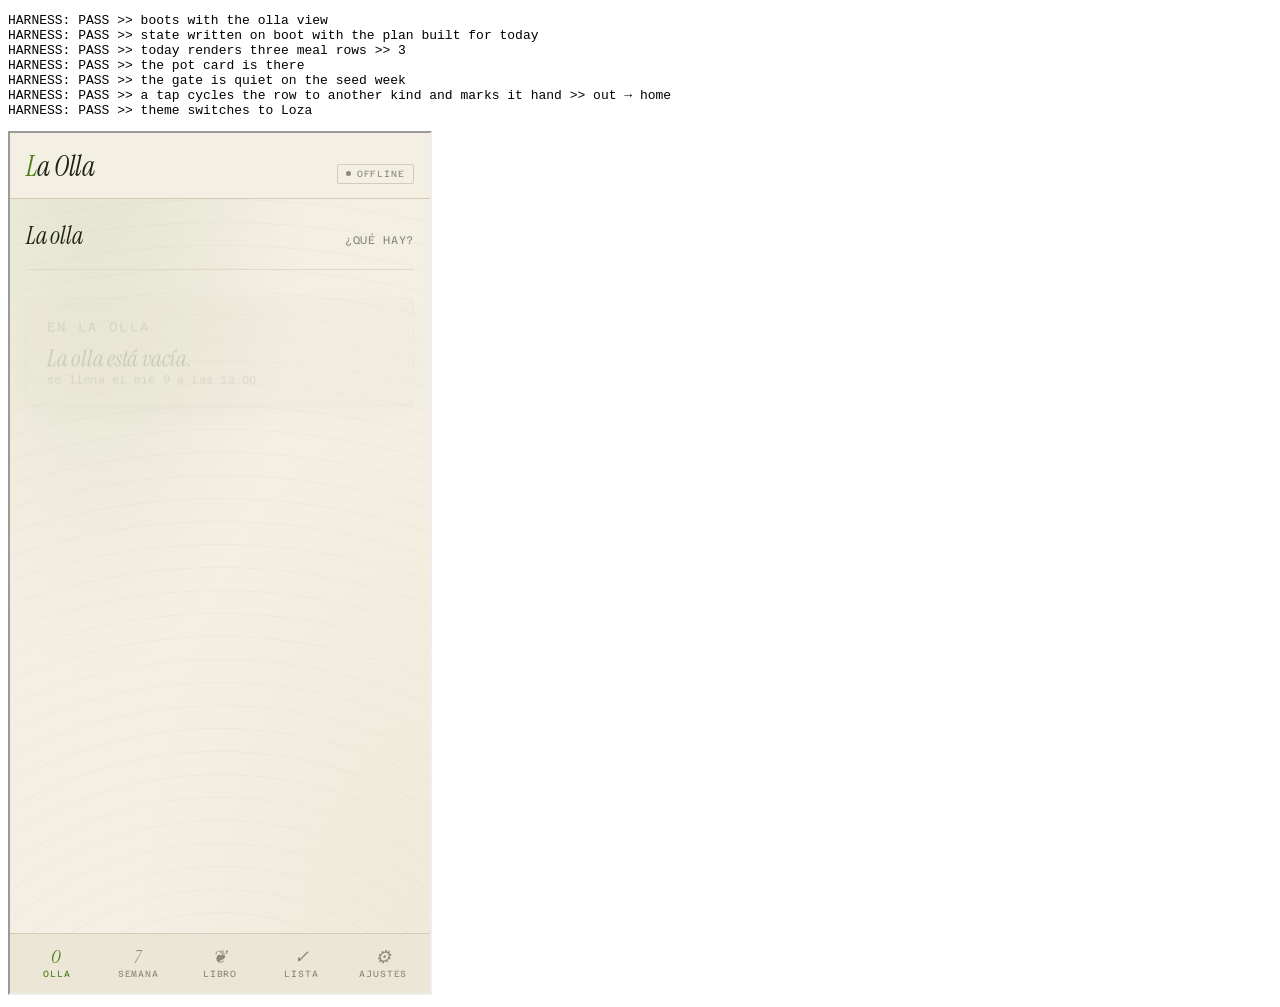
==== test-harness.html @ 9dc95c24 "La Olla v1 — the pot, the week, the book, the list Step 1 of LA-OLLA-PLAN.md. A dinner-stock organ: " ====
<!DOCTYPE html>
<!-- La Olla boot harness: loads index.html in an iframe on a REAL layout, writes HARNESS: PASS/FAIL lines into #out.
     Run: bash gate.sh   (python3 -m http.server → chrome --headless --virtual-time-budget=20000 --dump-dom …/test-harness.html)
     const/let globals are NOT window properties in a classic script, so the harness reaches them with W().eval(name).
     What it pins that node cannot: the app boots on a cold localStorage, today's three rows render, a tap cycles a row and
     the change SURVIVES A RELOAD (persistence smoke-test — a rule of the estate), the theme survives too, the kitchen
     settings render on the way into the sheet, and the sibling gist file is refused by the import path. -->
<html>
<head><meta charset="utf-8"></head>
<body>
<pre id="out"></pre>
<iframe id="f" src="about:blank" style="width:420px;height:860px"></iframe>
<script>
'use strict';
const out = [];
function log(name, ok, extra) { out.push(`HARNESS: ${ok ? 'PASS' : 'FAIL'} >> ${name}${extra ? ' >> ' + extra : ''}`); render(); }
function render() { document.getElementById('out').textContent = out.join('\n'); }
const f = document.getElementById('f');
const sleep = ms => new Promise(r => setTimeout(r, ms));
function W() { return f.contentWindow; }
function D() { return f.contentDocument; }
function q(sel) { return D().querySelector(sel); }
function qa(sel) { return Array.from(D().querySelectorAll(sel)); }
function st() { return JSON.parse(W().localStorage.getItem('olla.v1')); }
async function loadApp() { f.src = 'index.html?h=' + Date.now(); await new Promise(r => f.onload = r); await sleep(700); }
(async () => {
  try {
    localStorage.clear();
    await loadApp();
    const today = W().eval('OLLAUI').todayYmd();
    log('boots with the olla view', q('#current-view') && q('#current-view').textContent === 'La olla');
    log('state written on boot with the plan built for today', !!(st() && st().plan && st().plan.days[today]));
    log('today renders three meal rows', qa('#app-root .meal-row').length === 3, String(qa('#app-root .meal-row').length));
    log('the pot card is there', !!q('#app-root .olla-card'));
    log('the gate is quiet on the seed week', !q('#app-root .refusals'), q('#app-root .refusals') && q('#app-root .refusals').textContent.slice(0, 120));
    // tap the lunch kind pill: it must move to the next kind the gate accepts, and be marked hand
    const lunchBefore = st().plan.days[today].lunch.kind;
    q('#app-root .meal-row[data-slot="lunch"] .kind').click(); await sleep(150);
    const lunchAfter = st().plan.days[today].lunch;
    log('a tap cycles the row to another kind and marks it hand', lunchAfter.kind !== lunchBefore && lunchAfter.hand === true, lunchBefore + ' → ' + lunchAfter.kind);
    // theme
    W().document.querySelector('[data-theme-pick="tokyo"]').click(); await sleep(100);
    log('theme switches to Loza', D().documentElement.getAttribute('data-theme') === 'tokyo');
    // RELOAD: the hand row and the theme must survive; the rebuilt week must keep the hand row
    await loadApp();
    const again = st().plan.days[today].lunch;
    log('RELOAD keeps the hand-set lunch', again.kind === lunchAfter.kind && again.hand === true, JSON.stringify(again));
    log('RELOAD keeps the theme', D().documentElement.getAttribute('data-theme') === 'tokyo');
    log('the pill shows the persisted kind', q('#app-root .meal-row[data-slot="lunch"] .kind').classList.contains('k-' + again.kind));
    // week view + list view
    qa('#bottom-tabs .tab[data-view="semana"]')[0].click(); await sleep(100);
    log('semana renders seven day cards', qa('#app-root .day-card').length === 7, String(qa('#app-root .day-card').length));
    log('at least one day cooks (a cook row exists)', qa('#app-root .cook-row').length >= 1);
    qa('#bottom-tabs .tab[data-view="lista"]')[0].click(); await sleep(100);
    log('lista derives items', qa('#app-root .list li').length >= 5, String(qa('#app-root .list li').length));
    const firstItem = q('#app-root .list li input'); const nm = firstItem.dataset.n; firstItem.click(); await sleep(100);
    log('checking an item persists', st().groceries.checked[nm] === true);
    // recipe sheet
    qa('#bottom-tabs .tab[data-view="libro"]')[0].click(); await sleep(100);
    q('#app-root .recipe-line').click(); await sleep(100);
    log('a recipe opens the sheet with steps', q('#recipe-modal').open && qa('#recipe-body .steps li').length >= 2);
    q('#recipe-close').click(); await sleep(50);
    // settings: the kitchen section renders on the way in
    qa('#bottom-tabs .tab[data-tab="settings"]')[0].click(); await sleep(150);
    log('kitchen settings render inside the sheet', q('#settings-modal').open && qa('#kitchen-settings input[data-k="win"]').length === 7);
    // closing a Wednesday window from the sheet must rebuild the week
    const wed = qa('#kitchen-settings input[data-k="win"]').find(i => i.dataset.dow === '3');
    wed.value = ''; wed.dispatchEvent(new (W().Event)('change', { bubbles: true })); await sleep(150);
    log('an emptied window is stored', Array.isArray(st().settings.cookWindows['3']) && st().settings.cookWindows['3'].length === 0);
    // import path refuses a sibling's file
    log('looksLikeMyState refuses cuaderno.json', W().eval('looksLikeMyState')({ settings: {}, exercises: [], sessions: [] }) === false);
    log('looksLikeMyState accepts our state', W().eval('looksLikeMyState')(st()) === true);
    // the shell's UTC today() is not what the app reads
    log('the app reads the LOCAL day', typeof W().eval('OLLAUI').todayYmd() === 'string' && W().eval('OLLAUI').todayYmd() === W().eval('OLLA').ymd(new (W().Date)()));
    // CONTROL — this harness must be able to go red: a deliberately wrong assertion, expected FAIL, counted by gate.sh
    log('CONTROL (must read FAIL): the seed week has zero meal rows', qa('#app-root .meal-row').length === 0 && false);
  } catch (e) { log('harness crashed', false, String(e && e.stack || e).slice(0, 300)); }
  out.push('HARNESS: DONE'); render();
})();
</script>
</body>
</html>
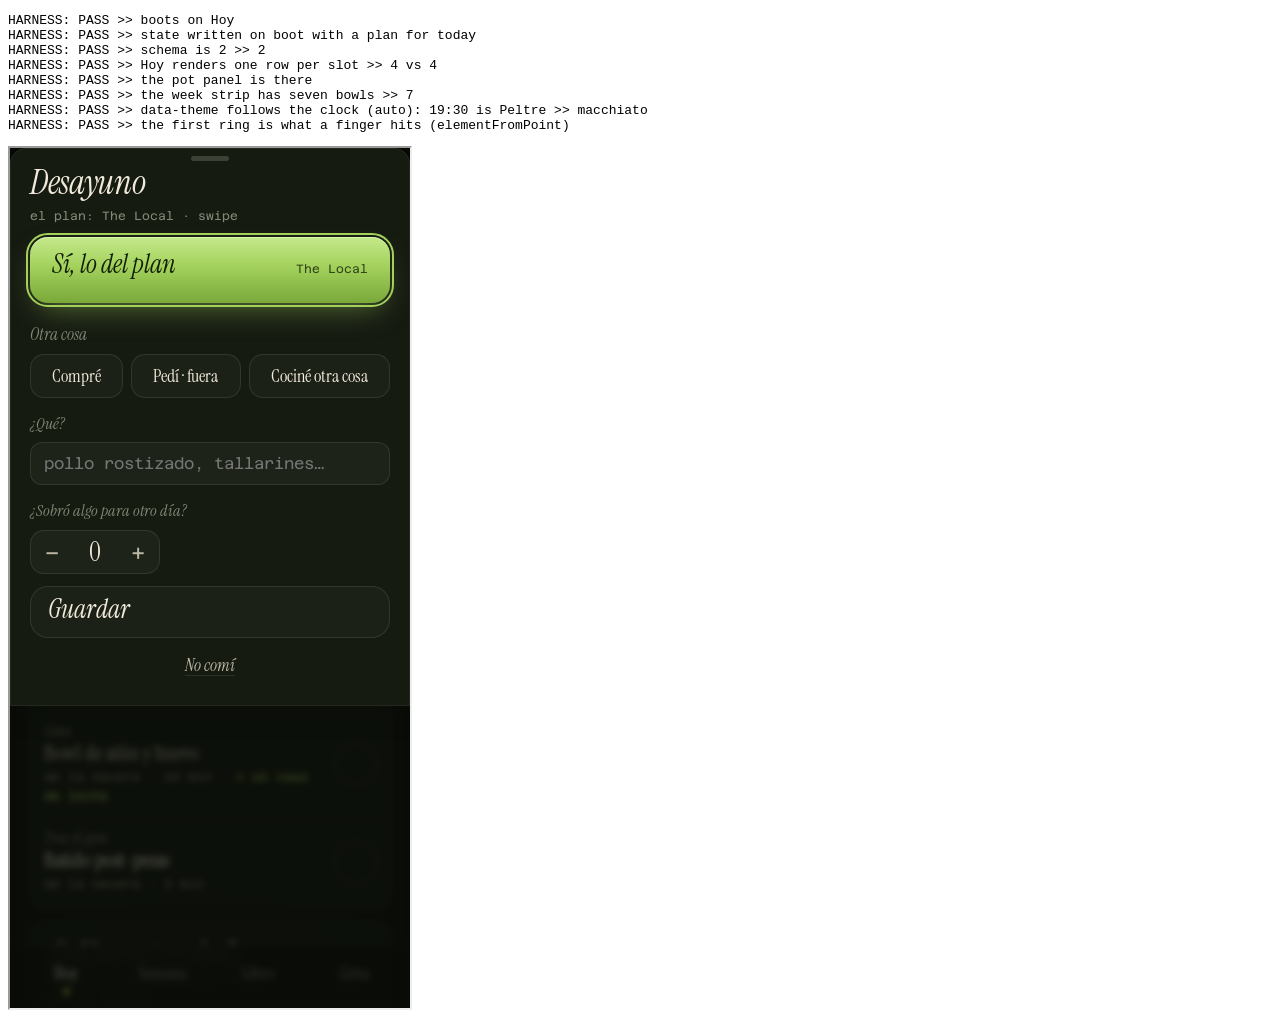
==== commit 4a955995: "La Olla v2: engine fixes + the «Peltre negro» UI spliced in, gate green Engine after its review/fix " ====
--- a/test-harness.html
+++ b/test-harness.html
@@ -1,15 +1,18 @@
 <!DOCTYPE html>
-<!-- La Olla boot harness: loads index.html in an iframe on a REAL layout, writes HARNESS: PASS/FAIL lines into #out.
-     Run: bash gate.sh   (python3 -m http.server → chrome --headless --virtual-time-budget=20000 --dump-dom …/test-harness.html)
-     const/let globals are NOT window properties in a classic script, so the harness reaches them with W().eval(name).
-     What it pins that node cannot: the app boots on a cold localStorage, today's three rows render, a tap cycles a row and
-     the change SURVIVES A RELOAD (persistence smoke-test — a rule of the estate), the theme survives too, the kitchen
-     settings render on the way into the sheet, and the sibling gist file is refused by the import path. -->
+<!-- La Olla v2 boot harness: loads index.html in an iframe on a REAL layout and writes HARNESS: PASS/FAIL lines into #out.
+     Run: bash gate.sh. const/let globals are not window properties in a classic script, so app globals are reached
+     with W().eval(name). What it pins that node cannot: a cold boot renders Hoy; a tap on a meal's ring opens the
+     sheet and «Sí, lo del plan» lands in the REALITY log and SURVIVES A RELOAD; a hand row set in La semana survives
+     a reload; the recipe sheet scales its quantities; the cook-along opens, steps, keeps its session across a reload;
+     La lista checks persist per (item, trip); the kitchen settings render; the sibling gist is refused; the ring a
+     finger would hit is the ring (elementFromPoint, never a dispatched click on a hidden node).
+     CONTROLS: the log assertion is re-run with OLLA.logMeal stubbed out and must read FAIL (the instrument can see an
+     absent write); gate.sh also requires the explicit CONTROL line to read FAIL. -->
 <html>
 <head><meta charset="utf-8"></head>
 <body>
 <pre id="out"></pre>
-<iframe id="f" src="about:blank" style="width:420px;height:860px"></iframe>
+<iframe id="f" src="about:blank" style="width:400px;height:860px"></iframe>
 <script>
 'use strict';
 const out = [];
@@ -17,63 +20,103 @@
 function render() { document.getElementById('out').textContent = out.join('\n'); }
 const f = document.getElementById('f');
 const sleep = ms => new Promise(r => setTimeout(r, ms));
-function W() { return f.contentWindow; }
-function D() { return f.contentDocument; }
-function q(sel) { return D().querySelector(sel); }
-function qa(sel) { return Array.from(D().querySelectorAll(sel)); }
-function st() { return JSON.parse(W().localStorage.getItem('olla.v1')); }
-async function loadApp() { f.src = 'index.html?h=' + Date.now(); await new Promise(r => f.onload = r); await sleep(700); }
+const W = () => f.contentWindow, D = () => f.contentDocument;
+const q = s => D().querySelector(s), qa = s => Array.from(D().querySelectorAll(s));
+const st = () => JSON.parse(W().localStorage.getItem('olla.v1'));
+const E = name => W().eval(name);
+const CLOCK = '2026-10-01T19:30:00';   // a Thursday (a lift day), dinner time: every assertion below is about THIS moment, never the hour the gate runs
+async function loadApp() { f.src = 'index.html?clock=' + CLOCK + '&h=' + Date.now(); await new Promise(r => f.onload = r); await sleep(800); }
+function hit(el) { const r = el.getBoundingClientRect(); if (r.width < 8 || r.height < 8) return false; const x = D().elementFromPoint(r.left + r.width / 2, r.top + r.height / 2); return x === el || el.contains(x); }
+function eff(entries) { if (!Array.isArray(entries) || !entries.length) return null; return entries.reduce((a, b) => ((b.at || 0) >= (a.at || 0) ? b : a)); }
 (async () => {
   try {
     localStorage.clear();
     await loadApp();
-    const today = W().eval('OLLAUI').todayYmd();
-    log('boots with the olla view', q('#current-view') && q('#current-view').textContent === 'La olla');
-    log('state written on boot with the plan built for today', !!(st() && st().plan && st().plan.days[today]));
-    log('today renders three meal rows', qa('#app-root .meal-row').length === 3, String(qa('#app-root .meal-row').length));
-    log('the pot card is there', !!q('#app-root .olla-card'));
-    log('the gate is quiet on the seed week', !q('#app-root .refusals'), q('#app-root .refusals') && q('#app-root .refusals').textContent.slice(0, 120));
-    // tap the lunch kind pill: it must move to the next kind the gate accepts, and be marked hand
-    const lunchBefore = st().plan.days[today].lunch.kind;
-    q('#app-root .meal-row[data-slot="lunch"] .kind').click(); await sleep(150);
-    const lunchAfter = st().plan.days[today].lunch;
-    log('a tap cycles the row to another kind and marks it hand', lunchAfter.kind !== lunchBefore && lunchAfter.hand === true, lunchBefore + ' → ' + lunchAfter.kind);
-    // theme
-    W().document.querySelector('[data-theme-pick="tokyo"]').click(); await sleep(100);
-    log('theme switches to Loza', D().documentElement.getAttribute('data-theme') === 'tokyo');
-    // RELOAD: the hand row and the theme must survive; the rebuilt week must keep the hand row
+    const today = E('OLLAUI').todayYmd();
+    log('boots on Hoy', q('#bottom-tabs .tab.active') && q('#bottom-tabs .tab.active').dataset.view === 'hoy');
+    log('state written on boot with a plan for today', !!(st() && st().plan && st().plan.days[today]));
+    log('schema is 2', st() && st().schema === 2, st() && String(st().schema));
+    const slots = E('OLLA').slotsFor(st(), today);
+    log('Hoy renders one row per slot', qa('#app-root .row').length === slots.length, qa('#app-root .row').length + ' vs ' + slots.length);
+    log('the pot panel is there', !!q('#app-root .pot-panel'));
+    log('the week strip has seven bowls', qa('#app-root .bowl').length === 7, String(qa('#app-root .bowl').length));
+    log('data-theme follows the clock (auto): 19:30 is Peltre', D().documentElement.getAttribute('data-theme') === 'macchiato', D().documentElement.getAttribute('data-theme'));
+    // the ring a finger would hit is the ring
+    const ring = q('#app-root .row:nth-child(1) .ring');
+    ring.scrollIntoView({ block: 'center' }); await sleep(80);
+    log('the first ring is what a finger hits (elementFromPoint)', hit(ring));
+    // log «Sí, lo del plan» for the first slot via the sheet
+    const sl0 = slots[0];
+    ring.click(); await sleep(150);
+    log('the ring opens the sheet', q('#olla-sheet').open);
+    q('#olla-sheet [data-act="log-ate"]').click(); await sleep(200);
+    const e0 = eff((st().log || {})[today + ':' + sl0]);
+    log('«Sí, lo del plan» lands in the reality log', !!e0 && e0.s === 'ate', JSON.stringify(e0));
+    log('the plan row was not written by the log', !st().plan.days[today][sl0].s);
+    log('the ring turns «ate»', !!q('#app-root .row:nth-child(1) .ring.ate'));
+    // RELOAD
     await loadApp();
-    const again = st().plan.days[today].lunch;
-    log('RELOAD keeps the hand-set lunch', again.kind === lunchAfter.kind && again.hand === true, JSON.stringify(again));
-    log('RELOAD keeps the theme', D().documentElement.getAttribute('data-theme') === 'tokyo');
-    log('the pill shows the persisted kind', q('#app-root .meal-row[data-slot="lunch"] .kind').classList.contains('k-' + again.kind));
-    // week view + list view
-    qa('#bottom-tabs .tab[data-view="semana"]')[0].click(); await sleep(100);
-    log('semana renders seven day cards', qa('#app-root .day-card').length === 7, String(qa('#app-root .day-card').length));
-    log('at least one day cooks (a cook row exists)', qa('#app-root .cook-row').length >= 1);
-    qa('#bottom-tabs .tab[data-view="lista"]')[0].click(); await sleep(100);
-    log('lista derives items', qa('#app-root .list li').length >= 5, String(qa('#app-root .list li').length));
-    const firstItem = q('#app-root .list li input'); const nm = firstItem.dataset.n; firstItem.click(); await sleep(100);
-    log('checking an item persists', st().groceries.checked[nm] === true);
-    // recipe sheet
-    qa('#bottom-tabs .tab[data-view="libro"]')[0].click(); await sleep(100);
-    q('#app-root .recipe-line').click(); await sleep(100);
-    log('a recipe opens the sheet with steps', q('#recipe-modal').open && qa('#recipe-body .steps li').length >= 2);
-    q('#recipe-close').click(); await sleep(50);
-    // settings: the kitchen section renders on the way in
-    qa('#bottom-tabs .tab[data-tab="settings"]')[0].click(); await sleep(150);
-    log('kitchen settings render inside the sheet', q('#settings-modal').open && qa('#kitchen-settings input[data-k="win"]').length === 7);
-    // closing a Wednesday window from the sheet must rebuild the week
-    const wed = qa('#kitchen-settings input[data-k="win"]').find(i => i.dataset.dow === '3');
-    wed.value = ''; wed.dispatchEvent(new (W().Event)('change', { bubbles: true })); await sleep(150);
-    log('an emptied window is stored', Array.isArray(st().settings.cookWindows['3']) && st().settings.cookWindows['3'].length === 0);
-    // import path refuses a sibling's file
-    log('looksLikeMyState refuses cuaderno.json', W().eval('looksLikeMyState')({ settings: {}, exercises: [], sessions: [] }) === false);
-    log('looksLikeMyState accepts our state', W().eval('looksLikeMyState')(st()) === true);
-    // the shell's UTC today() is not what the app reads
-    log('the app reads the LOCAL day', typeof W().eval('OLLAUI').todayYmd() === 'string' && W().eval('OLLAUI').todayYmd() === W().eval('OLLA').ymd(new (W().Date)()));
-    // CONTROL — this harness must be able to go red: a deliberately wrong assertion, expected FAIL, counted by gate.sh
-    log('CONTROL (must read FAIL): the seed week has zero meal rows', qa('#app-root .meal-row').length === 0 && false);
+    const e1 = eff((st().log || {})[today + ':' + sl0]);
+    log('RELOAD keeps the log entry', !!e1 && e1.s === 'ate');
+    log('…and the ring still reads «ate»', !!q('#app-root .row:nth-child(1) .ring.ate'));
+    // CONTROL: the same assertion, with the write disabled, must see the absence
+    {
+      const s2 = slots[1];
+      const O = E('OLLA'), real = O.logMeal; O.logMeal = () => ({ ok: true });
+      q('#app-root .row:nth-child(2) .ring').click(); await sleep(150);
+      q('#olla-sheet [data-act="log-ate"]').click(); await sleep(150);
+      const ec = eff((st().log || {})[today + ':' + s2]);
+      log('CONTROL (must read FAIL): a stubbed logMeal still lands in the log', !!ec && ec.s === 'ate');
+      O.logMeal = real;
+    }
+    // La semana: cycle a FUTURE dinner, persist, reload
+    q('#bottom-tabs .tab[data-view="semana"]').click(); await sleep(150);
+    log('La semana renders seven day cards', qa('#app-root .day').length === 7, String(qa('#app-root .day').length));
+    const tomorrow = E('OLLA').addDays(today, 1);
+    const pill = q(`#app-root .kind[data-date="${tomorrow}"][data-slot="dinner"]`);
+    const kBefore = st().plan.days[tomorrow].dinner.kind;
+    pill.click(); await sleep(200);
+    const kAfter = st().plan.days[tomorrow].dinner;
+    log('a tap moves tomorrow\'s dinner to another kind, by hand', kAfter.kind !== kBefore && kAfter.hand === true, kBefore + ' → ' + kAfter.kind);
+    await loadApp();
+    log('RELOAD keeps the hand row', st().plan.days[tomorrow].dinner.kind === kAfter.kind && st().plan.days[tomorrow].dinner.hand === true);
+    // El libro: recipe sheet scales
+    q('#bottom-tabs .tab[data-view="libro"]').click(); await sleep(150);
+    log('El libro lists recipes', qa('#app-root .rec').length >= 15, String(qa('#app-root .rec').length));
+    q('#app-root .rec').click(); await sleep(150);
+    log('a recipe opens with steps', q('#olla-sheet').open && qa('#olla-sheet .steps li').length >= 2);
+    const q1 = (q('#olla-sheet .ings li .q') || {}).textContent;
+    q('#olla-sheet [data-stepper="rx"] [data-d="1"]').click(); q('#olla-sheet [data-stepper="rx"] [data-d="1"]').click(); await sleep(80);
+    const q2 = (q('#olla-sheet .ings li .q') || {}).textContent;
+    log('the servings stepper rescales the quantities', !!q1 && q1 !== q2, q1 + ' → ' + q2);
+    // the cook-along
+    q('#olla-sheet [data-act="runner-start"]').click(); await sleep(200);
+    log('the cook-along opens full-screen', !q('#runner').hidden && !!q('#runner .r-body'));
+    q('#runner [data-act="r-next"]').click(); await sleep(120);
+    log('«Empezar» moves to step 1', st().cookSession && st().cookSession.step === 0, JSON.stringify(st().cookSession && st().cookSession.step));
+    await loadApp();
+    log('RELOAD keeps the cook session; Hoy offers «Seguir»', !!st().cookSession && !!q('#app-root [data-act="runner-resume"]'));
+    q('#app-root [data-act="runner-resume"]').click(); await sleep(150);
+    q('#runner [data-act="runner-close"]').click(); await sleep(100);
+    // La lista
+    q('#bottom-tabs .tab[data-view="lista"]').click(); await sleep(150);
+    const items = qa('#app-root .item');
+    log('La lista derives items for the week\'s cooks', items.length >= 3, String(items.length));
+    if (items.length) {
+      const key = items[0].dataset.key; items[0].click(); await sleep(150);
+      const c = (st().groceries.checked || {})[key];
+      log('checking an item persists per item@trip', !!c && (c.v === true || c === true), key + ' ' + JSON.stringify(c));
+      log('the key carries the trip date', /@\d{4}-\d{2}-\d{2}$/.test(key || ''), key);
+    }
+    // settings
+    q('#settings-btn').click(); await sleep(200);
+    log('the kitchen settings render inside the sheet', q('#settings-modal').open && qa('#kitchen-settings [data-kact="win"]').length === 7);
+    q('#settings-modal [data-close="settings"]').click(); await sleep(80);
+    // the sibling's gist is refused
+    log('looksLikeMyState refuses cuaderno.json', E('looksLikeMyState')({ settings: {}, exercises: [], sessions: [] }) === false);
+    log('looksLikeMyState accepts our state', E('looksLikeMyState')(st()) === true);
+    log('the app reads the pinned LOCAL day, through the one clock', E('OLLAUI').todayYmd() === '2026-10-01' && E('OLLAUI').nowMin() >= 19 * 60 + 30 && E('OLLAUI').nowMin() < 19 * 60 + 40, E('OLLAUI').todayYmd() + ' ' + E('OLLAUI').nowMin());
+    log('CONTROL (must read FAIL): Hoy has zero rows', qa('#app-root .row').length === 0 && false);
   } catch (e) { log('harness crashed', false, String(e && e.stack || e).slice(0, 300)); }
   out.push('HARNESS: DONE'); render();
 })();
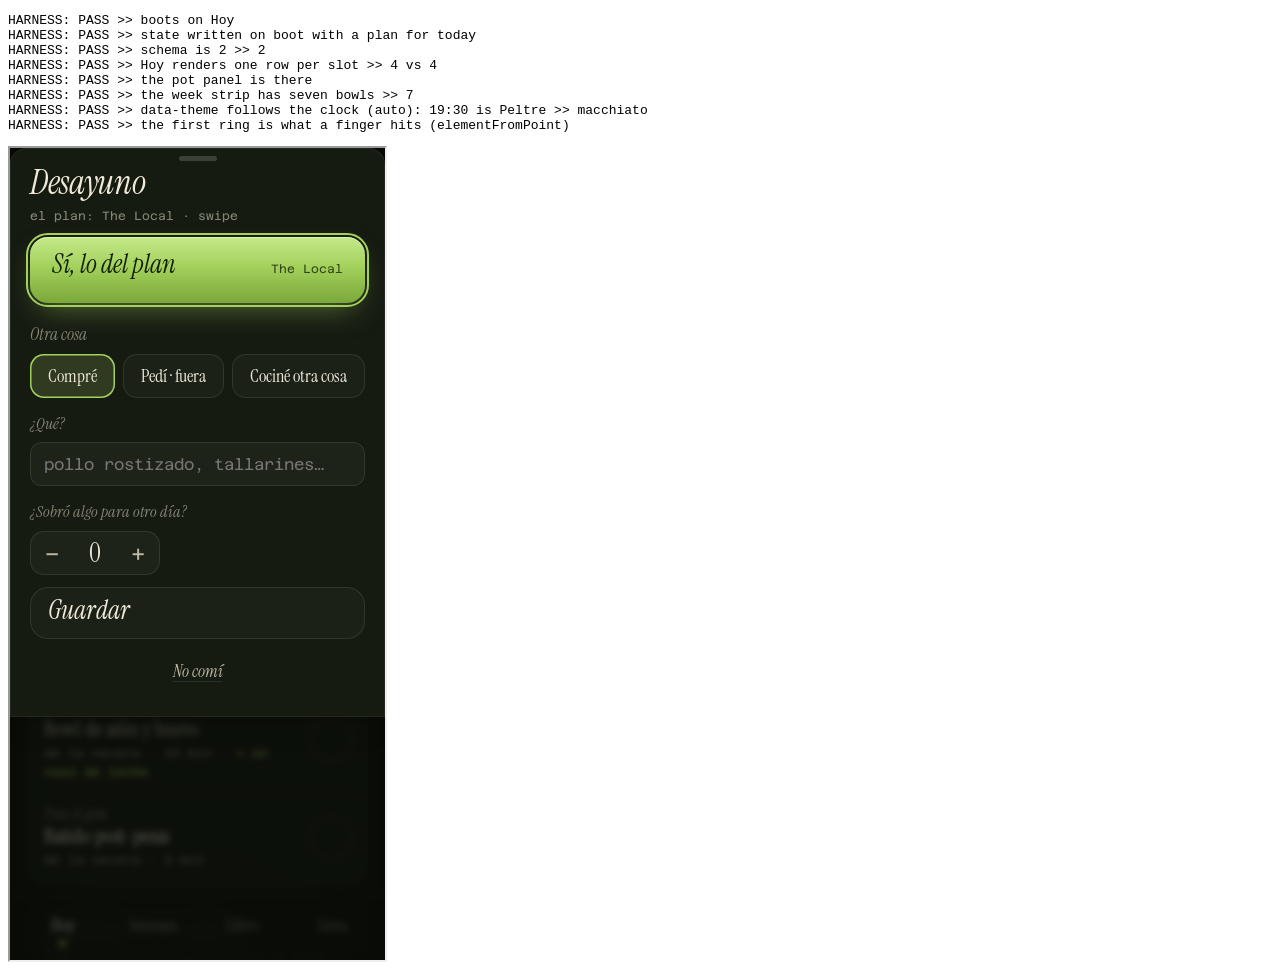
==== commit e74261d0: "La Olla v2: the final review's fixes — ready to ship From an end-to-end review (real engine output t" ====
--- a/test-harness.html
+++ b/test-harness.html
@@ -6,13 +6,19 @@
      a reload; the recipe sheet scales its quantities; the cook-along opens, steps, keeps its session across a reload;
      La lista checks persist per (item, trip); the kitchen settings render; the sibling gist is refused; the ring a
      finger would hit is the ring (elementFromPoint, never a dispatched click on a hidden node).
+     Then the flows the final UI review found unrun (1-oct): a cook question answered «Sí» with a yield, and «Otra cosa»
+     BEFORE its dinner can be logged (the purchase must survive as a batch); a planned cook-along finished (its batch made)
+     and an off-plan one (a cooked batch, the dinner log untouched); the pot sheet's «Comer una» at dinner and after it;
+     the cook-along closed before «Empezar» (Hoy keeps its real action); the runner as a modal dialog; 44px targets.
      CONTROLS: the log assertion is re-run with OLLA.logMeal stubbed out and must read FAIL (the instrument can see an
-     absent write); gate.sh also requires the explicit CONTROL line to read FAIL. -->
+     absent write); the «otra cosa» flow is re-run with the OLD path re-planted (the purchase written as a dinner MEAL
+     before the dinner can be logged) and must read FAIL; a ring shrunk to 30px must fail the 44px check. gate.sh
+     requires every CONTROL line to read FAIL. -->
 <html>
 <head><meta charset="utf-8"></head>
 <body>
 <pre id="out"></pre>
-<iframe id="f" src="about:blank" style="width:400px;height:860px"></iframe>
+<iframe id="f" src="about:blank" style="width:375px;height:812px"></iframe>
 <script>
 'use strict';
 const out = [];
@@ -24,8 +30,35 @@
 const q = s => D().querySelector(s), qa = s => Array.from(D().querySelectorAll(s));
 const st = () => JSON.parse(W().localStorage.getItem('olla.v1'));
 const E = name => W().eval(name);
-const CLOCK = '2026-10-01T19:30:00';   // a Thursday (a lift day), dinner time: every assertion below is about THIS moment, never the hour the gate runs
+const CLOCK = '2026-10-01T19:30:00';   // a Thursday (a training day), dinner time: every assertion below is about THIS moment, never the hour the gate runs
 async function loadApp() { f.src = 'index.html?clock=' + CLOCK + '&h=' + Date.now(); await new Promise(r => f.onload = r); await sleep(800); }
+async function loadAt(clock) { f.src = 'index.html?clock=' + clock + '&h=' + Date.now(); await new Promise(r => f.onload = r); await sleep(800); }
+function patchSt(fn) { const s = st(); fn(s); W().localStorage.setItem('olla.v1', JSON.stringify(s)); }   // edit the stored state between two loads
+const toastErr = () => q('#toast').classList.contains('show') && q('#toast').classList.contains('err');
+function smallTargets(scope) {   // every visible tap target under scope narrower or shorter than 44px
+  const els = Array.from(new Set(qa(['button', 'a[href]', 'input', 'textarea', 'select', '[data-act]'].map(s => scope + ' ' + s).join(', '))));
+  return els.filter(e => { const r = e.getBoundingClientRect(); if (r.width < 1 || r.height < 1) return false; const cs = W().getComputedStyle(e); return cs.visibility !== 'hidden' && cs.display !== 'none' && (r.width < 44 || r.height < 44); })
+    .map(e => (e.className || e.tagName) + '[' + (e.dataset.act || e.dataset.kact || e.id || '') + '] ' + Math.round(e.getBoundingClientRect().width) + 'x' + Math.round(e.getBoundingClientRect().height));
+}
+async function toRunnerEnd() { let g = 0; while (!q('#runner').hidden && !q('#runner [data-stepper="ryield"]') && g++ < 40) { q('#runner [data-act="r-next"]').click(); await sleep(60); } }
+/* «Otra cosa» on today's cook question at 17:45, his dinner set to 21:00 (so it can't be logged before 19:30). `before` runs
+   after the 17:45 load — the control re-plants the old path there. */
+async function otraCosaBeforeDinner(before) {
+  localStorage.clear(); await loadAt('2026-10-01T09:00:00');
+  patchSt(s => { s.settings.eatAt.dinner = '21:00'; });
+  await loadAt('2026-10-01T09:00:00');
+  const b = (st().plan.days['2026-10-01'].cook || {}).batch;
+  await loadAt('2026-10-01T17:45:00');
+  if (before) before();
+  const qo = q('#app-root [data-act="q-other"][data-batch="' + b + '"]'); if (!qo) return { b, asked: false };
+  qo.click(); await sleep(200);
+  const hidden = !q('#olla-sheet [data-act="log-skip"]') && !q('#olla-sheet [data-act="log-ate"]');
+  q('#log-what').value = 'pollo rostizado';
+  const plus = q('#olla-sheet [data-stepper="left"] [data-d="1"]'); plus.click(); plus.click(); await sleep(60);
+  q('#olla-sheet [data-act="log-other"]').click(); await sleep(300);
+  const s = st(), id = Object.keys(s.extra || {}).find(k => s.extra[k].src === 'bought' && s.extra[k].name === 'pollo rostizado');
+  return { b, asked: true, hidden, err: toastErr(), toast: q('#toast').textContent, cook: eff((s.cooks || {})[b]), extra: id ? s.extra[id] : null, id, dinner: s.plan.days['2026-10-01'].dinner, dinnerLog: (s.log || {})['2026-10-01:dinner'] };
+}
 function hit(el) { const r = el.getBoundingClientRect(); if (r.width < 8 || r.height < 8) return false; const x = D().elementFromPoint(r.left + r.width / 2, r.top + r.height / 2); return x === el || el.contains(x); }
 function eff(entries) { if (!Array.isArray(entries) || !entries.length) return null; return entries.reduce((a, b) => ((b.at || 0) >= (a.at || 0) ? b : a)); }
 (async () => {
@@ -96,6 +129,9 @@
     log('«Empezar» moves to step 1', st().cookSession && st().cookSession.step === 0, JSON.stringify(st().cookSession && st().cookSession.step));
     await loadApp();
     log('RELOAD keeps the cook session; Hoy offers «Seguir»', !!st().cookSession && !!q('#app-root [data-act="runner-resume"]'));
+    { const na = E('OLLA').nextAction(st(), today, E('OLLAUI').nowMin()).kind;   // what Hoy's action IS right now, from the engine — then find ITS control on the page
+      const sel = { eat: '[data-act="ate"]', 'cook-now': '[data-act="cook"]', 'cook-soon': '[data-act="cook"]', shop: '.strike[data-act="go"][data-view="lista"]', rescue: '.rescue-item', 'confirm-cook': '[data-act="q-yes"]' }[na];
+      log('…as an extra line with «dejarlo», never a mask over Hoy\'s own action', !!q('#app-root [data-act="runner-drop"]') && !!sel && !!q('#app-root ' + sel), na + (sel && q('#app-root ' + sel) ? ' shown' : ' MISSING')); }
     q('#app-root [data-act="runner-resume"]').click(); await sleep(150);
     q('#runner [data-act="runner-close"]').click(); await sleep(100);
     // La lista
@@ -116,6 +152,205 @@
     log('looksLikeMyState refuses cuaderno.json', E('looksLikeMyState')({ settings: {}, exercises: [], sessions: [] }) === false);
     log('looksLikeMyState accepts our state', E('looksLikeMyState')(st()) === true);
     log('the app reads the pinned LOCAL day, through the one clock', E('OLLAUI').todayYmd() === '2026-10-01' && E('OLLAUI').nowMin() >= 19 * 60 + 30 && E('OLLAUI').nowMin() < 19 * 60 + 40, E('OLLAUI').todayYmd() + ' ' + E('OLLAUI').nowMin());
+
+    // ── A cook question answered «Sí» with a yield (Wednesday's cook, asked Thursday morning)
+    localStorage.clear(); await loadAt('2026-09-30T09:00:00');
+    const wedB = (st().plan.days['2026-09-30'].cook || {}).batch;
+    await loadAt('2026-10-01T08:00:00');
+    const qy = q('#app-root [data-act="q-yes"][data-batch="' + wedB + '"]');
+    log('Thursday 08:00: Hoy asks about Wednesday\'s unconfirmed cook', !!wedB && !!qy, wedB);
+    if (qy) {
+      qy.click(); await sleep(200);
+      const y0 = parseInt((q('#olla-sheet [data-stepper="yield"] [data-val]') || {}).textContent, 10);
+      q('#olla-sheet [data-stepper="yield"] [data-d="1"]').click(); await sleep(60);
+      q('#olla-sheet [data-act="cookq-save"]').click(); await sleep(250);
+      const ec = eff((st().cooks || {})[wedB]);
+      log('«Sí» with a yield: the cook is MADE with the tápers he counted', !!ec && ec.s === 'made' && ec.yield === y0 + 1, JSON.stringify(ec) + ' (stepper ' + y0 + '+1)');
+      log('…and the question is gone', !q('#app-root [data-act="q-yes"][data-batch="' + wedB + '"]'));
+    }
+
+    // ── «Otra cosa» before the dinner can be logged: the purchase survives as a BATCH
+    const oc = await otraCosaBeforeDinner();
+    log('Thursday 17:45 (dinner at 21:00): Hoy asks about today\'s cook', oc.asked, oc.b);
+    log('…«Otra cosa» offers neither «lo del plan» nor «no comí» (both would be refused)', !!oc.hidden);
+    log('…«compré pollo rostizado, rinde 2 más» saves without an error', oc.asked && !oc.err, oc.toast);
+    log('…the cook is «no se hizo»', !!oc.cook && oc.cook.s === 'notmade', JSON.stringify(oc.cook));
+    log('…the purchase is KEPT as a batch: bought, 3 portions, tied to no meal', !!oc.extra && oc.extra.servings === 3 && !('log' in oc.extra), JSON.stringify(oc.extra));
+    log('…tonight\'s dinner eats from it, and the dinner log was not touched', !!oc.id && !!oc.dinner && oc.dinner.kind === 'leftover' && oc.dinner.of === oc.id && !oc.dinnerLog, JSON.stringify(oc.dinner));
+    {   // CONTROL: re-plant the old path — the purchase written as a dinner MEAL before the dinner can be logged (refused, lost)
+      const ocC = await otraCosaBeforeDinner(() => { const O = E('OLLA'); O.addBatch = (s, x, t, n, at) => O.logMeal(s, t, 'dinner', { s: 'other', what: x.name, left: x.servings - 1 }, t, n, at); });
+      log('CONTROL (must read FAIL): the old path (a dinner MEAL before dinner) keeps the purchase as a batch', !!ocC.extra && ocC.extra.servings === 3 && !('log' in ocC.extra), ocC.toast);
+    }
+
+    // ── A PLANNED cook-along finished: its batch is made
+    localStorage.clear(); await loadAt('2026-10-01T09:00:00');
+    const thuC = st().plan.days['2026-10-01'].cook || {};
+    q('#bottom-tabs .tab[data-view="semana"]').click(); await sleep(150);
+    q('#app-root .crow .dish[data-date="2026-10-01"]').click(); await sleep(200);
+    q('#olla-sheet [data-act="runner-start"]').click(); await sleep(200);
+    log('the planned cook-along opens on the plan\'s batch', !!thuC.batch && !!st().cookSession && st().cookSession.batch === thuC.batch, JSON.stringify(st().cookSession && st().cookSession.batch));
+    await toRunnerEnd();
+    const yv = parseInt((q('#runner [data-stepper="ryield"] [data-val]') || {}).textContent, 10);
+    q('#runner [data-act="r-next"]').click(); await sleep(300);   // «A la olla»
+    const mc = eff((st().cooks || {})[thuC.batch]);
+    log('finishing it marks the planned batch MADE, with the tápers counted', !!mc && mc.s === 'made' && mc.yield === yv, JSON.stringify(mc));
+    log('…and ends the cook-along', q('#runner').hidden && st().cookSession === null);
+
+    // ── The pot sheet's «Comer una»: tonight's dinner at 19:30; the post-gym meal at 22:30, never a second dinner
+    const potSum = m => E('OLLA').potNow(st(), '2026-10-01', m).reduce((a, b) => a + b.left, 0);
+    await loadAt('2026-10-01T19:30:00');
+    q('#app-root [data-act="pot"]').click(); await sleep(200);
+    q('#olla-sheet [data-act="pot-eat"]').click(); await sleep(250);
+    const dl = eff((st().log || {})['2026-10-01:dinner']);
+    log('«Comer una» at 19:30 is tonight\'s dinner, from that pot', !!dl && dl.s === 'ate' && dl.of === thuC.batch, JSON.stringify(dl));
+    await loadAt('2026-10-01T22:30:00');
+    const potA = potSum(22 * 60 + 30);
+    q('#app-root [data-act="pot"]').click(); await sleep(200);
+    const eat2 = q('#olla-sheet [data-act="pot-eat"]'); if (eat2) { eat2.click(); await sleep(250); }
+    const pl = eff((st().log || {})['2026-10-01:post']), potB = potSum(22 * 60 + 30);
+    log('«Comer una» at 22:30 after dinner is the post-gym meal — never a second dinner', !!pl && pl.s === 'ate' && pl.of === thuC.batch && ((st().log || {})['2026-10-01:dinner'] || []).length === 1, JSON.stringify(pl));
+    log('…and the pot drops by one', potA >= 1 && potB === potA - 1, potA + ' → ' + potB);
+
+    // ── An OFF-PLAN cook-along (Saturday 13:00, before any dinner can be logged): a cooked batch, the dinner log untouched
+    localStorage.clear(); await loadAt('2026-10-03T13:00:00');
+    q('#bottom-tabs .tab[data-view="libro"]').click(); await sleep(150);
+    q('#app-root .rec[data-id="chaufa-express"]').click(); await sleep(200);
+    q('#olla-sheet [data-act="runner-start"]').click(); await sleep(200);
+    await toRunnerEnd();
+    const y5 = parseInt((q('#runner [data-stepper="ryield"] [data-val]') || {}).textContent, 10);
+    q('#runner [data-act="r-next"]').click(); await sleep(300);
+    const s5 = st(), x5 = Object.values(s5.extra || {}).find(x => x.src === 'cooked' && x.recipe === 'chaufa-express');
+    log('an off-plan cook-along finishes into a COOKED batch with its tápers', !!x5 && x5.servings === y5, JSON.stringify(x5));
+    log('…the dinner log is untouched, nothing was refused, the runner closed', !(s5.log || {})['2026-10-03:dinner'] && !toastErr() && q('#runner').hidden, q('#toast').textContent);
+
+    // ── Closing the cook-along before «Empezar»: Hoy keeps its real action; the runner is a modal dialog while open
+    localStorage.clear(); await loadApp();
+    const a0 = (q('#app-root .strike') || { dataset: {} }).dataset.act, inert0 = q('.app').inert;
+    q('#bottom-tabs .tab[data-view="libro"]').click(); await sleep(150);
+    q('#app-root .rec').click(); await sleep(200);
+    q('#olla-sheet [data-act="runner-start"]').click(); await sleep(250);
+    const rn = q('#runner');
+    log('the runner is a modal dialog: role, aria-modal, the page behind it inert, focus on its main button', inert0 === false && rn.getAttribute('role') === 'dialog' && rn.getAttribute('aria-modal') === 'true' && q('.app').inert === true && q('#bottom-tabs').inert === true && D().activeElement === q('#runner [data-act="r-next"]'), 'inert0=' + inert0 + ' active=' + (D().activeElement && (D().activeElement.dataset.act || D().activeElement.tagName)));
+    { const got = qa('#runner [data-act="got"]');
+      log('…its «saca esto» lines are real buttons that say whether they are on the table', got.length > 0 && got.every(b => b.tagName === 'BUTTON' && b.hasAttribute('aria-pressed')), got.length + ' ' + (got[0] && got[0].tagName)); }
+    q('#runner [data-act="runner-close"]').click(); await sleep(200);
+    log('…closed, the page behind is live again', q('.app').inert === false && q('#bottom-tabs').inert === false);
+    q('#bottom-tabs .tab[data-view="hoy"]').click(); await sleep(200);
+    const a1 = (q('#app-root .strike') || { dataset: {} }).dataset.act;
+    log('closed before «Empezar»: no «Seguir», no session, Hoy\'s real action is back', !q('#app-root [data-act="runner-resume"]') && st().cookSession === null && !!a0 && a1 === a0, a0 + ' → ' + a1);
+
+    // ── «Cociné otra cosa» at dinner: a COOKED batch (it counts toward the rung); «Compré» is the default, shown chosen
+    localStorage.clear(); await loadApp();
+    q('#app-root .row:nth-child(3) .ring').click(); await sleep(200);   // tonight's dinner
+    const bought = q('#olla-sheet [data-act="mode"][data-v="bought"]');
+    log('the log sheet opens with «Compré» chosen, and says so (aria-pressed)', !!bought && bought.classList.contains('on') && bought.getAttribute('aria-pressed') === 'true');
+    q('#olla-sheet [data-act="mode"][data-v="cooked"]').click(); q('#log-what').value = 'Chaufa express de pollo';
+    q('#olla-sheet [data-stepper="left"] [data-d="1"]').click(); await sleep(60);
+    q('#olla-sheet [data-act="log-other"]').click(); await sleep(250);
+    { const s = st(), x = Object.values(s.extra || {}).find(v => v.log === '2026-10-01:dinner');
+      log('«Cociné otra cosa, sobró 1»: the leftover batch is COOKED, named by its recipe', !!x && x.src === 'cooked' && x.recipe === 'chaufa-express' && x.servings === 1, JSON.stringify(x)); }
+
+    // ── «Siempre en la lista» offers real ingredient ids; a refused kitchen value is refused out loud; typing keeps the field
+    q('#settings-btn').click(); await sleep(250);
+    { const wk = qa('#kitchen-settings [data-kact="weekly"]').map(b => b.dataset.k);
+      log('«Siempre en la lista» offers huevo and plátano by their real ids (no «huevos» twin)', wk.indexOf('huevo') >= 0 && wk.indexOf('platano') >= 0 && wk.indexOf('huevos') < 0 && wk.indexOf('platanos') < 0, wk.join(',')); }
+    const change = (el, v) => { el.value = v; el.dispatchEvent(new (W().Event)('change', { bubbles: true })); };
+    { const w3 = q('#kitchen-settings [data-kact="win"][data-i="3"]'), before = JSON.stringify(st().settings.cookWindows['3']);
+      change(w3, '19:00-13:00'); await sleep(80);
+      const e1 = toastErr() && JSON.stringify(st().settings.cookWindows['3']) === before && w3.value === (st().settings.cookWindows['3'] || []).join(', ');
+      change(q('#kitchen-settings [data-kact="eat"][data-k="dinner"]'), '25:00'); await sleep(80);
+      const e2 = toastErr() && st().settings.eatAt.dinner === '19:00';
+      change(q('#kitchen-settings [data-kact="cookat"][data-i="6"]'), '23:00'); await sleep(80);
+      const e3 = toastErr() && !(st().settings.cookAt || {})['6'];
+      log('impossible kitchen values are REFUSED with a toast and the field shows what is stored: 19:00-13:00, 25:00, a Saturday start at 23:00', e1 && e2 && e3, [e1, e2, e3].join(','));
+      const ca3 = q('#kitchen-settings [data-kact="cookat"][data-i="3"]');
+      change(q('#kitchen-settings [data-kact="win"][data-i="3"]'), '13:00-18:00'); await sleep(80);
+      log('a good value is saved without rebuilding the sheet under his finger (the next field is the same node)', JSON.stringify(st().settings.cookWindows['3']) === '["13:00-18:00"]' && q('#kitchen-settings [data-kact="cookat"][data-i="3"]') === ca3);
+      log('every kitchen toggle says aria-pressed; every kitchen field has a name; the toast is a polite live region; the pot panel names itself by its text',
+        qa('#kitchen-settings .chip-btn').every(b => b.hasAttribute('aria-pressed')) && qa('#kitchen-settings input, #kitchen-settings textarea').every(i => i.getAttribute('aria-label')) && q('#toast').getAttribute('role') === 'status' && q('#toast').getAttribute('aria-live') === 'polite' && !q('#app-root .pot-panel').hasAttribute('aria-label'));
+      log('a ring\'s name says what is logged; a bowl\'s says what the dinner is', qa('#app-root .ring').length > 0 && qa('#app-root .ring').every(r => /: .+ — (comido|no comiste|otra cosa|fuera|sin anotar)$/.test(r.getAttribute('aria-label') || '')) && qa('#app-root .bowl').every(b => /· cena: /.test(b.getAttribute('aria-label') || '')),
+        (q('#app-root .ring') || { getAttribute: () => '' }).getAttribute('aria-label'));
+      // ONE save per theme tap (the shell's own listener used to fire too, and fall back to macchiato)
+      const SP = W().Storage.prototype, real = SP.setItem; let saves = 0; SP.setItem = function (k, v) { if (k === 'olla.v1') saves++; return real.call(this, k, v); };
+      q('#settings-modal [data-theme-pick="loza"]').click(); await sleep(60); SP.setItem = real;
+      log('a theme tap saves once, as «loza», and the page wears Loza', saves === 1 && st().settings.theme === 'loza' && D().documentElement.getAttribute('data-theme') === 'tokyo', saves + ' ' + st().settings.theme);
+    }
+    q('#settings-modal [data-close="settings"]').click(); await sleep(80);
+
+    // ── Hand edits: a liked-away dish leaves the week NOW; a hand-picked recipe can go back to the rule
+    localStorage.clear(); await loadAt('2026-10-01T09:00:00');
+    { const x = st().plan.days['2026-10-01'].cook.recipe;
+      q('#bottom-tabs .tab[data-view="libro"]').click(); await sleep(150);
+      q('#app-root .rec[data-id="' + x + '"]').click(); await sleep(200);
+      q('#olla-sheet [data-act="like"][data-v="never"]').click(); await sleep(200);
+      log('«nunca» on today\'s dish takes it off the week at once, not at the next minute tick', st().plan.days['2026-10-01'].cook.recipe !== x, x + ' → ' + st().plan.days['2026-10-01'].cook.recipe);
+      W().document.getElementById('olla-sheet').close(); }
+    q('#bottom-tabs .tab[data-view="semana"]').click(); await sleep(150);
+    { const SAT = '2026-10-03', r0 = st().plan.days[SAT].cook.recipe;
+      q('#app-root [data-act="pick"][data-date="' + SAT + '"]').click(); await sleep(200);
+      // a «close» queued by an EARLIER sheet can land after this one opened (seen in the gate, 3 of 18 runs, under virtual time):
+      // it must not null the open picker's context — delivered here on purpose, so the check is deterministic
+      q('#olla-sheet').dispatchEvent(new (W().Event)('close')); await sleep(30);
+      const other = qa('#olla-sheet [data-act="choose"]').find(b => b.dataset.id !== r0 && b.dataset.id === 'wrap-pollo-hummus') || qa('#olla-sheet [data-act="choose"]').find(b => b.dataset.id !== r0);
+      other.click(); await sleep(250);
+      const back = q('#app-root .crow-rule [data-act="rule"][data-date="' + SAT + '"]');
+      log('a hand-picked recipe shows «volver a la regla» on its cook row', st().plan.days[SAT].cook.hand === true && !!back, st().plan.days[SAT].cook.recipe + ' chose ' + (other && other.dataset.id) + ' r0 ' + r0 + ' toast «' + q('#toast').textContent + '» sheet ' + q('#olla-sheet').open);
+      if (back) { back.click(); await sleep(250); }
+      log('…and it goes back to the rule', !st().plan.days[SAT].cook.hand, JSON.stringify(st().plan.days[SAT].cook)); }
+
+    // ── «volver a la regla» is offered only where it can act: never on a slot already behind him
+    localStorage.clear(); await loadAt('2026-10-01T07:00:00');
+    q('#bottom-tabs .tab[data-view="semana"]').click(); await sleep(150);
+    q('#app-root .kind[data-date="2026-10-01"][data-slot="bf"]').click(); await sleep(200);
+    const bfHand = !!(st().plan.days['2026-10-01'].bf || {}).hand, offered7 = !!q('#app-root .back-rule[data-date="2026-10-01"][data-slot="bf"]');
+    await loadAt('2026-10-01T19:30:00');
+    q('#bottom-tabs .tab[data-view="semana"]').click(); await sleep(150);
+    log('a hand row offers «volver a la regla» while editable, and not once its meal is behind him', bfHand && offered7 && !!(st().plan.days['2026-10-01'].bf || {}).hand && !q('#app-root .back-rule[data-date="2026-10-01"][data-slot="bf"]'), [bfHand, offered7].join(','));
+
+    // ── A session that vanished under an open runner (another tab, a pull): the next tap closes it, nothing throws
+    { let errs = 0; const onErr = () => { errs++; }; W().addEventListener('error', onErr);
+      q('#bottom-tabs .tab[data-view="libro"]').click(); await sleep(150);
+      q('#app-root .rec').click(); await sleep(200); q('#olla-sheet [data-act="runner-start"]').click(); await sleep(200);
+      W().eval('state.cookSession = null');
+      q('#runner [data-act="r-next"]').click(); await sleep(150);
+      W().removeEventListener('error', onErr);
+      log('a runner whose session vanished closes on the next tap, without an error', errs === 0 && q('#runner').hidden, 'errors ' + errs); }
+
+    // ── A crafted import can't inject markup or a javascript: link
+    localStorage.clear(); await loadAt('2026-10-01T15:00:00');
+    patchSt(s => { const c = s.plan.days['2026-10-01'].cook; c.at = '<img id=xss1 src=x>'; s.cooks[c.batch] = [{ s: 'made', at: 1 }];
+      s.likes['bowl-coreano'] = { v: '"><img id=xss2 src=x>', at: 1 }; s.settings.hall.swipesPerWeek = '<img id=xss3 src=x>';
+      const r = s.recipes.find(x => x.id === 'bowl-coreano'); r.sources = ['javascript:alert(1)'].concat(r.sources || []); r.minutes.total = '<img id=xss4 src=x>'; });
+    await loadAt('2026-10-01T15:00:00');
+    q('#bottom-tabs .tab[data-view="semana"]').click(); await sleep(150);
+    const inj1 = !!(D().getElementById('xss1') || D().getElementById('xss3'));
+    q('#bottom-tabs .tab[data-view="libro"]').click(); await sleep(150);
+    q('#app-root .rec[data-id="bowl-coreano"]').click(); await sleep(200);
+    const inj2 = !!(D().getElementById('xss2') || D().getElementById('xss4')), js = qa('#olla-sheet a').some(a => /^\s*javascript:/i.test(a.getAttribute('href') || ''));
+    q('#bottom-tabs .tab[data-view="hoy"]').click(); W().document.getElementById('olla-sheet').close(); await sleep(150);
+    const inj3 = !!(D().getElementById('xss1') || D().getElementById('xss4'));
+    log('stored fields are escaped everywhere they render, and a javascript: source is never a link', !inj1 && !inj2 && !inj3 && !js, [inj1, inj2, inj3, js].join(','));
+
+    // ── Rescue: «la de la nevera» when tonight already IS that fridge dish is the plan («comí»), not «otra cosa»
+    localStorage.clear(); await loadAt('2026-10-01T20:40:00');
+    { const rh = q('#app-root [data-act="rescue-home"]');
+      if (rh) { rh.click(); await sleep(250); }
+      const e = eff((st().log || {})['2026-10-01:dinner']);
+      log('rescue at 20:40 with tonight\'s dinner the fridge default: «comí», as planned', !!rh && !!e && e.s === 'ate', JSON.stringify(e));
+      W().document.getElementById('olla-sheet').close(); await sleep(60); }
+    localStorage.clear(); await loadApp();
+
+    // ── Tap targets at 375px: Hoy, La semana, La lista (and the bars)
+    const smalls = smallTargets('#app-root').concat(smallTargets('header.topbar'), smallTargets('#bottom-tabs'));
+    q('#bottom-tabs .tab[data-view="semana"]').click(); await sleep(150); smallTargets('#app-root').forEach(x => smalls.push('semana ' + x));
+    q('#bottom-tabs .tab[data-view="lista"]').click(); await sleep(150); smallTargets('#app-root').forEach(x => smalls.push('lista ' + x));
+    q('#bottom-tabs .tab[data-view="hoy"]').click(); await sleep(150);
+    log('every tap target is at least 44×44 at 375px (Hoy, La semana, La lista, the bars)', smalls.length === 0, smalls.slice(0, 4).join(' | '));
+    {   // CONTROL: a ring shrunk to 30px must be SEEN by the same check
+      const sty = D().createElement('style'); sty.textContent = '.ring{width:30px!important;height:30px!important}'; D().head.appendChild(sty); await sleep(50);
+      log('CONTROL (must read FAIL): a 30px ring passes the 44px check', smallTargets('#app-root').length === 0);
+      sty.remove();
+    }
     log('CONTROL (must read FAIL): Hoy has zero rows', qa('#app-root .row').length === 0 && false);
   } catch (e) { log('harness crashed', false, String(e && e.stack || e).slice(0, 300)); }
   out.push('HARNESS: DONE'); render();
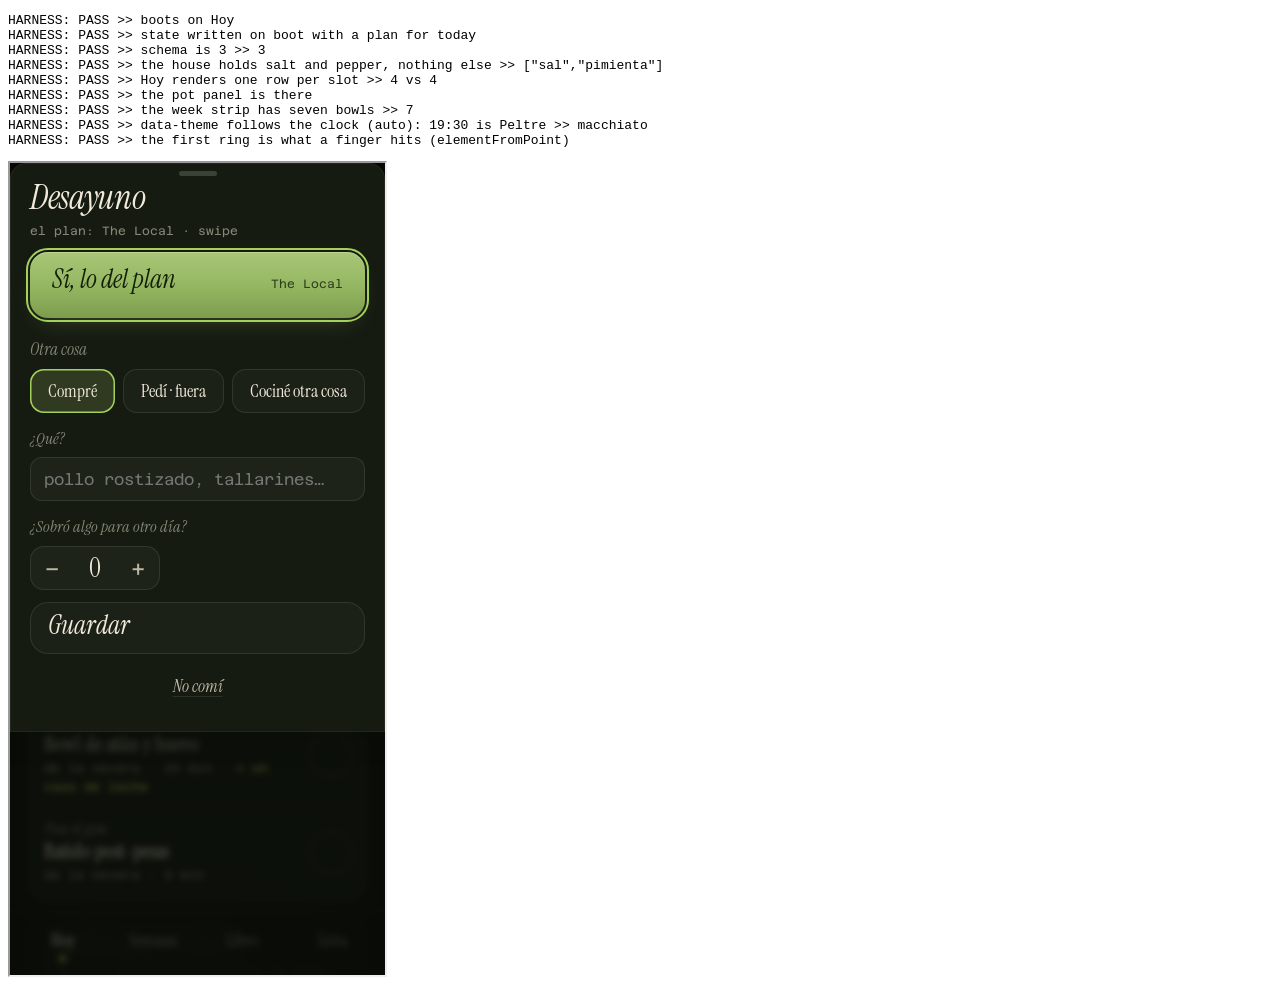
==== commit 74b0073c: "La Olla: ticked lines stay; only salt and pepper are assumed; calmer fills - shopping(): «bought thi" ====
--- a/test-harness.html
+++ b/test-harness.html
@@ -68,7 +68,8 @@
     const today = E('OLLAUI').todayYmd();
     log('boots on Hoy', q('#bottom-tabs .tab.active') && q('#bottom-tabs .tab.active').dataset.view === 'hoy');
     log('state written on boot with a plan for today', !!(st() && st().plan && st().plan.days[today]));
-    log('schema is 2', st() && st().schema === 2, st() && String(st().schema));
+    log('schema is 3', st() && st().schema === 3, st() && String(st().schema));
+    log('the house holds salt and pepper, nothing else', JSON.stringify(st().settings.pantry) === JSON.stringify(['sal', 'pimienta']), JSON.stringify(st().settings.pantry));
     const slots = E('OLLA').slotsFor(st(), today);
     log('Hoy renders one row per slot', qa('#app-root .row').length === slots.length, qa('#app-root .row').length + ' vs ' + slots.length);
     log('the pot panel is there', !!q('#app-root .pot-panel'));
@@ -143,6 +144,12 @@
       const c = (st().groceries.checked || {})[key];
       log('checking an item persists per item@trip', !!c && (c.v === true || c === true), key + ' ' + JSON.stringify(c));
       log('the key carries the trip date', /@\d{4}-\d{2}-\d{2}$/.test(key || ''), key);
+      const total = qa('#app-root .item').length, onRow = q('#app-root .item[data-key="' + key + '"]');
+      log('the ticked line STAYS where it was, wearing the mark (it never leaves the list)', !!onRow && onRow.classList.contains('on') && onRow.getAttribute('aria-pressed') === 'true', onRow ? onRow.className : 'GONE');
+      const tickedKeys = [key]; for (let g = 0; g < total + 2; g++) { const nx = qa('#app-root .item:not(.on)').find(x => x.dataset.key.slice(-10) <= E('OLLA').addDays(today, 1)); if (!nx) break; tickedKeys.push(nx.dataset.key); nx.click(); await sleep(40); }   // every tap re-renders the page: re-query, never hold a node
+      const ticked = Array.from(new Set(tickedKeys)), gone = ticked.filter(k => !q('#app-root .item.on[data-key="' + k + '"]'));
+      log('ticking line after line, every TICKED line is still there, marked (another dish may legitimately drop its own unticked lines once the cook is certain)', ticked.length >= total - 6 && gone.length === 0, ticked.length + ' ticked of ' + total + ' at first; gone: ' + gone.join(','));
+      log('CONTROL (must read FAIL): a line that was never on the list is found by the same query', !!q('#app-root .item[data-key="no-such-line@2026-10-01"]'));
     }
     // settings
     q('#settings-btn').click(); await sleep(200);
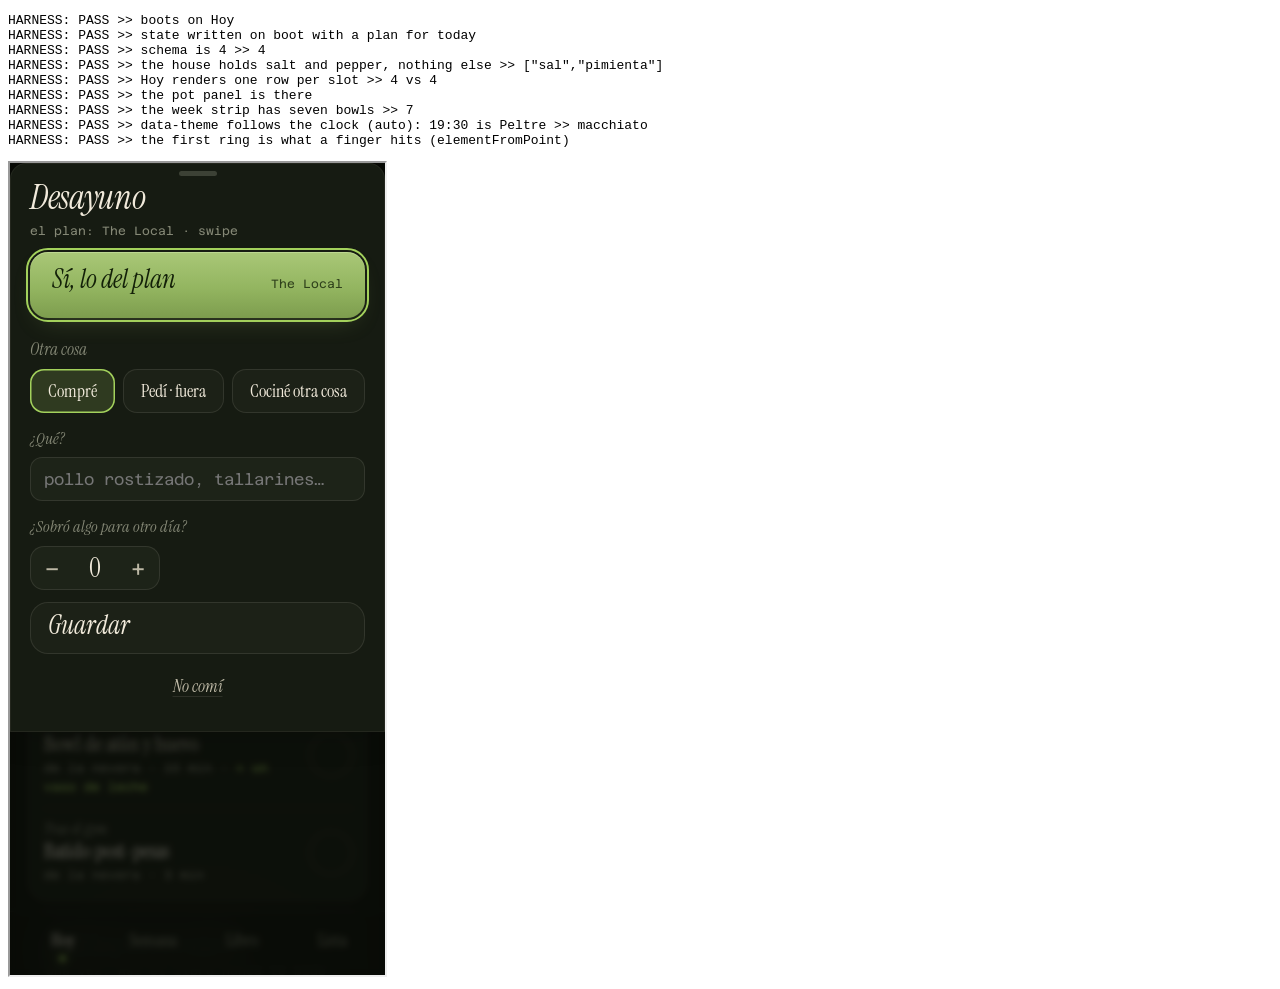
==== commit 45bca99a: "La Olla v3 phase 1: one weekly walk, perishability, cook days, the freezer floor LA-OLLA-V2-SPEC.md " ====
--- a/test-harness.html
+++ b/test-harness.html
@@ -31,8 +31,14 @@
 const st = () => JSON.parse(W().localStorage.getItem('olla.v1'));
 const E = name => W().eval(name);
 const CLOCK = '2026-10-01T19:30:00';   // a Thursday (a training day), dinner time: every assertion below is about THIS moment, never the hour the gate runs
-async function loadApp() { f.src = 'index.html?clock=' + CLOCK + '&h=' + Date.now(); await new Promise(r => f.onload = r); await sleep(800); }
-async function loadAt(clock) { f.src = 'index.html?clock=' + clock + '&h=' + Date.now(); await new Promise(r => f.onload = r); await sleep(800); }
+/* The UI scenarios below were written against the v2 week (a Saturday cook, trips seated per item) and test FLOWS, not the planner:
+   while V3 is false, an empty store is seeded with a v2-mode state (no weekly walk, every window cooks, no freezer line) — appMigrate
+   fills the rest from the seed exactly as on a fresh device. The v3 block at the end boots the REAL default (V3 = true). */
+let V3 = false;
+const V2_SEED = { schema: 4, settings: { store: { trip: null }, cookDays: null, freezer: { target: 0 } }, ladder: { rung: 1, since: null, passed: [] }, plan: { via: 'fallback', days: {} }, recipes: [] };
+function seedMode() { if (!V3 && !localStorage.getItem('olla.v1')) localStorage.setItem('olla.v1', JSON.stringify(V2_SEED)); }
+async function loadApp() { seedMode(); f.src = 'index.html?clock=' + CLOCK + '&h=' + Date.now(); await new Promise(r => f.onload = r); await sleep(800); }
+async function loadAt(clock) { seedMode(); f.src = 'index.html?clock=' + clock + '&h=' + Date.now(); await new Promise(r => f.onload = r); await sleep(800); }
 function patchSt(fn) { const s = st(); fn(s); W().localStorage.setItem('olla.v1', JSON.stringify(s)); }   // edit the stored state between two loads
 const toastErr = () => q('#toast').classList.contains('show') && q('#toast').classList.contains('err');
 function smallTargets(scope) {   // every visible tap target under scope narrower or shorter than 44px
@@ -68,7 +74,7 @@
     const today = E('OLLAUI').todayYmd();
     log('boots on Hoy', q('#bottom-tabs .tab.active') && q('#bottom-tabs .tab.active').dataset.view === 'hoy');
     log('state written on boot with a plan for today', !!(st() && st().plan && st().plan.days[today]));
-    log('schema is 3', st() && st().schema === 3, st() && String(st().schema));
+    log('schema is 4', st() && st().schema === 4, st() && String(st().schema));
     log('the house holds salt and pepper, nothing else', JSON.stringify(st().settings.pantry) === JSON.stringify(['sal', 'pimienta']), JSON.stringify(st().settings.pantry));
     const slots = E('OLLA').slotsFor(st(), today);
     log('Hoy renders one row per slot', qa('#app-root .row').length === slots.length, qa('#app-root .row').length + ' vs ' + slots.length);
@@ -359,6 +365,35 @@
       sty.remove();
     }
     log('CONTROL (must read FAIL): Hoy has zero rows', qa('#app-root .row').length === 0 && false);
+
+    // ── v3 (LA-OLLA-V2-SPEC.md §6.2): a NEW device boots on the weekly walk; the freezer line rides Wednesday's list; its tap stores q
+    V3 = true; localStorage.clear(); await loadAt('2026-10-05T09:00:00');   // a Monday
+    { const S3 = st().settings;
+      log('v3: a new device boots on the weekly walk (Wednesday 13:00, cooks Wed/Thu, four frozen dinners)', S3.store.trip && S3.store.trip.dow === 3 && S3.store.trip.at === '13:00' && JSON.stringify(S3.cookDays) === '[3,4]' && S3.freezer.target === 4, JSON.stringify([S3.store.trip, S3.cookDays, S3.freezer]));
+      const cooks = Object.keys(st().plan.days).filter(d => st().plan.days[d].cook);
+      log('v3: the week cooks Wednesday and Thursday only', JSON.stringify(cooks) === JSON.stringify(['2026-10-07', '2026-10-08']), JSON.stringify(cooks)); }
+    q('#bottom-tabs .tab[data-view="lista"]').click(); await sleep(150);
+    { const trips = Array.from(new Set(qa('#app-root .item').map(x => x.dataset.key.slice(-10))));
+      log('v3: La lista is ONE trip, the Wednesday walk', JSON.stringify(trips) === JSON.stringify(['2026-10-07']), JSON.stringify(trips));
+      const fz = q('#app-root .item[data-key="cena-congelada@2026-10-07"]');
+      log('v3: the freezer line is on it, with its quantity', !!fz && fz.dataset.q === '4', fz ? fz.dataset.q : 'MISSING');
+      if (fz) { fz.scrollIntoView({ block: 'center' }); await sleep(60); log('v3: the freezer line is what a finger hits', hit(fz)); fz.click(); await sleep(150); }
+      const c = (st().groceries.checked || {})['cena-congelada@2026-10-07'];
+      log('v3: ticking it stores what he bought (q = 4): the stock', !!c && c.v === true && c.q === 4, JSON.stringify(c));
+      const back = q('#app-root .item[data-key="cena-congelada@2026-10-07"]');
+      log('v3: …and the ticked line stays, marked', !!back && back.classList.contains('on'));
+      if (back) { back.click(); await sleep(150); }   // untick, then tick again with the carrier stripped: the control
+      const again = q('#app-root .item[data-key="cena-congelada@2026-10-07"]'); if (again) { again.removeAttribute('data-q'); again.click(); await sleep(150); }
+      const c2 = (st().groceries.checked || {})['cena-congelada@2026-10-07'];
+      log('CONTROL (must read FAIL): the same tap with the button\'s data-q stripped still stores q = 4', !!c2 && c2.v === true && c2.q === 4, JSON.stringify(c2));
+      for (const v of [0, 1]) { const b = q('#app-root .item[data-key="cena-congelada@2026-10-07"]'); if (b) { b.click(); await sleep(150); } } }   // untick the control's tick, tick again for real
+    await loadAt('2026-10-07T20:00:00');   // Wednesday night: the tick is stock now
+    { const fr = E('OLLA').freezer(st(), '2026-10-07', 20 * 60);
+      log('v3: on Wednesday night the freezer holds the bought dinners (RELOAD kept the tick)', fr.length === 1 && fr[0].src === 'bought-frozen' && fr[0].left === 4, JSON.stringify(fr.map(b => [b.id, b.left])));
+      q('#bottom-tabs .tab[data-view="semana"]').click(); await sleep(200);
+      const chip = d => { const b = q('#app-root .kind[data-date="' + d + '"][data-slot="dinner"]'); return b ? b.textContent.trim() : 'MISSING'; };
+      log('v3: next Monday\'s dinner is a frozen one, and its chip says «congelador», never «sobra»', st().plan.days['2026-10-12'].dinner.of === 'fz@2026-10-07' && chip('2026-10-12') === 'congelador', chip('2026-10-12') + ' ' + JSON.stringify(st().plan.days['2026-10-12'].dinner));
+      log('CONTROL (must read FAIL): Friday\'s real leftover of the Wednesday pot also reads «congelador»', chip('2026-10-09') === 'congelador', chip('2026-10-09')); }
   } catch (e) { log('harness crashed', false, String(e && e.stack || e).slice(0, 300)); }
   out.push('HARNESS: DONE'); render();
 })();
